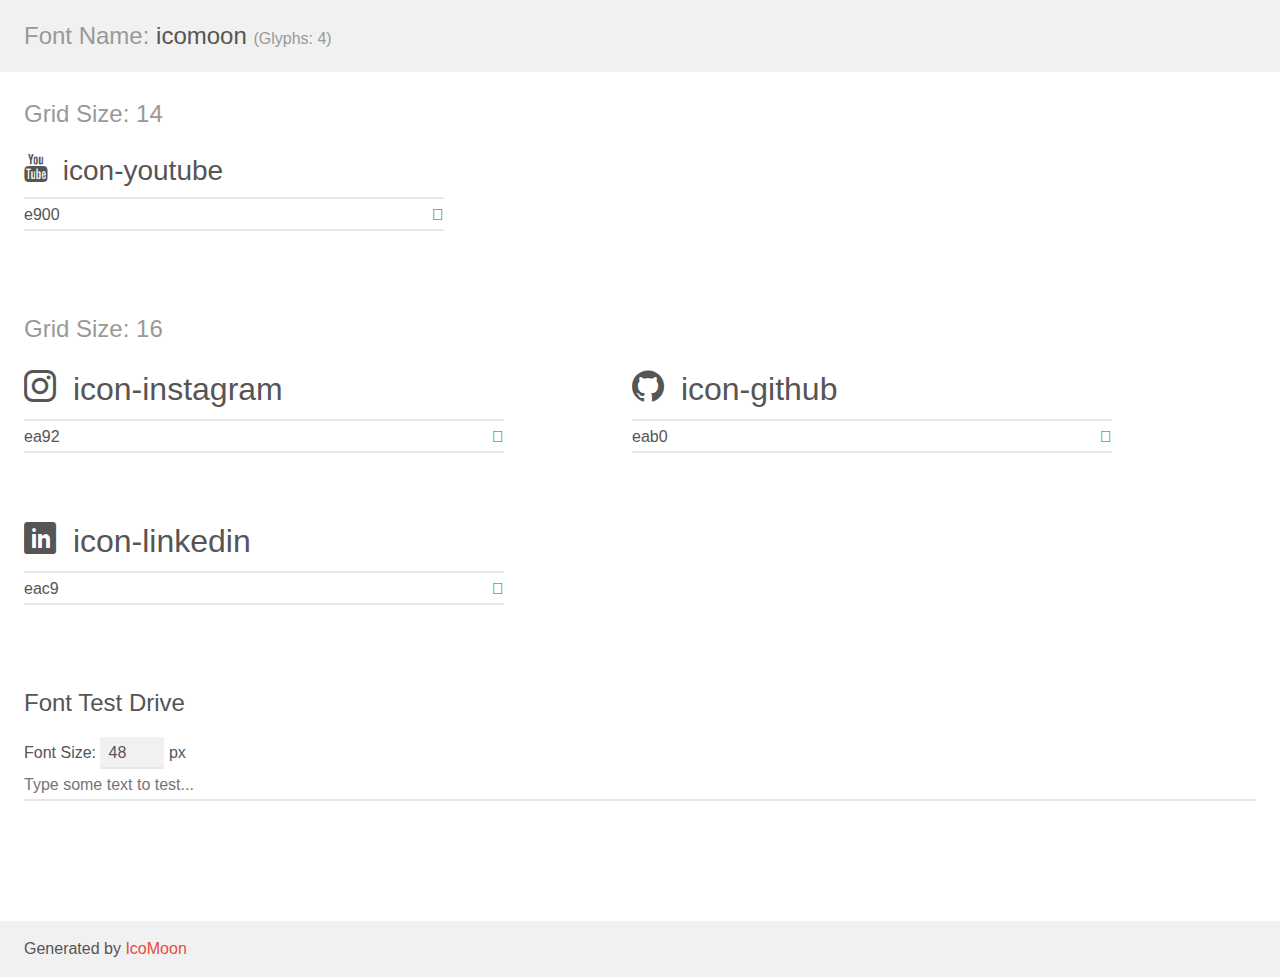
==== img/icomoon/demo.html @ d6175125 "header finisher" ====
<!doctype html>
<html>
<head>
    <meta charset="utf-8">
    <title>IcoMoon Demo</title>
    <meta name="description" content="An Icon Font Generated By IcoMoon.io">
    <meta name="viewport" content="width=device-width, initial-scale=1">
    <link rel="stylesheet" href="demo-files/demo.css">
    <link rel="stylesheet" href="style.css"></head>
<body>
    <div class="bgc1 clearfix">
        <h1 class="mhmm mvm"><span class="fgc1">Font Name:</span> icomoon <small class="fgc1">(Glyphs:&nbsp;4)</small></h1>
    </div>
    <div class="clearfix mhl ptl">
        <h1 class="mvm mtn fgc1">Grid Size: 14</h1>
        <div class="glyph fs1">
            <div class="clearfix bshadow0 pbs">
                <span class="icon-youtube"></span>
                <span class="mls"> icon-youtube</span>
            </div>
            <fieldset class="fs0 size1of1 clearfix hidden-false">
                <input type="text" readonly value="e900" class="unit size1of2" />
                <input type="text" maxlength="1" readonly value="&#xe900;" class="unitRight size1of2 talign-right" />
            </fieldset>
            <div class="fs0 bshadow0 clearfix hidden-true">
                <span class="unit pvs fgc1">liga: </span>
                <input type="text" readonly value="" class="liga unitRight" />
            </div>
        </div>
    </div>
    <div class="clearfix mhl ptl">
        <h1 class="mvm mtn fgc1">Grid Size: 16</h1>
        <div class="glyph fs2">
            <div class="clearfix bshadow0 pbs">
                <span class="icon-instagram"></span>
                <span class="mls"> icon-instagram</span>
            </div>
            <fieldset class="fs0 size1of1 clearfix hidden-false">
                <input type="text" readonly value="ea92" class="unit size1of2" />
                <input type="text" maxlength="1" readonly value="&#xea92;" class="unitRight size1of2 talign-right" />
            </fieldset>
            <div class="fs0 bshadow0 clearfix hidden-true">
                <span class="unit pvs fgc1">liga: </span>
                <input type="text" readonly value="instagram, brand12" class="liga unitRight" />
            </div>
        </div>
        <div class="glyph fs2">
            <div class="clearfix bshadow0 pbs">
                <span class="icon-github"></span>
                <span class="mls"> icon-github</span>
            </div>
            <fieldset class="fs0 size1of1 clearfix hidden-false">
                <input type="text" readonly value="eab0" class="unit size1of2" />
                <input type="text" maxlength="1" readonly value="&#xeab0;" class="unitRight size1of2 talign-right" />
            </fieldset>
            <div class="fs0 bshadow0 clearfix hidden-true">
                <span class="unit pvs fgc1">liga: </span>
                <input type="text" readonly value="github, brand40" class="liga unitRight" />
            </div>
        </div>
        <div class="glyph fs2">
            <div class="clearfix bshadow0 pbs">
                <span class="icon-linkedin"></span>
                <span class="mls"> icon-linkedin</span>
            </div>
            <fieldset class="fs0 size1of1 clearfix hidden-false">
                <input type="text" readonly value="eac9" class="unit size1of2" />
                <input type="text" maxlength="1" readonly value="&#xeac9;" class="unitRight size1of2 talign-right" />
            </fieldset>
            <div class="fs0 bshadow0 clearfix hidden-true">
                <span class="unit pvs fgc1">liga: </span>
                <input type="text" readonly value="linkedin, brand64" class="liga unitRight" />
            </div>
        </div>
    </div>

    <!--[if gt IE 8]><!-->
    <div class="mhl clearfix mbl">
        <h1>Font Test Drive</h1>
        <label>
            Font Size: <input id="fontSize" type="number" class="textbox0 mbm"
            min="8" value="48" />
            px
        </label>
        <input id="testText" type="text" class="phl size1of1 mvl"
        placeholder="Type some text to test..." value=""/>
        <div id="testDrive" class="icon-" style="font-family: icomoon">&nbsp;
        </div>
    </div>
    <!--<![endif]-->
    <div class="bgc1 clearfix">
        <p class="mhl">Generated by <a href="https://icomoon.io/app">IcoMoon</a></p>
    </div>

    <script src="demo-files/demo.js"></script>
</body>
</html>
---- img/icomoon/demo-files/demo.css ----
body {
  padding: 0;
  margin: 0;
  font-family: sans-serif;
  font-size: 1em;
  line-height: 1.5;
  color: #555;
  background: #fff;
}
h1 {
  font-size: 1.5em;
  font-weight: normal;
}
small {
  font-size: .66666667em;
}
a {
  color: #e74c3c;
  text-decoration: none;
}
a:hover, a:focus {
  box-shadow: 0 1px #e74c3c;
}
.bshadow0, input {
  box-shadow: inset 0 -2px #e7e7e7;
}
input:hover {
  box-shadow: inset 0 -2px #ccc;
}
input, fieldset {
  font-family: sans-serif;
  font-size: 1em;
  margin: 0;
  padding: 0;
  border: 0;
}
input {
  color: inherit;
  line-height: 1.5;
  height: 1.5em;
  padding: .25em 0;
}
input:focus {
  outline: none;
  box-shadow: inset 0 -2px #449fdb;
}
.glyph {
  font-size: 16px;
  width: 15em;
  padding-bottom: 1em;
  margin-right: 4em;
  margin-bottom: 1em;
  float: left;
  overflow: hidden;
}
.liga {
  width: 80%;
  width: calc(100% - 2.5em);
}
.talign-right {
  text-align: right;
}
.talign-center {
  text-align: center;
}
.bgc1 {
  background: #f1f1f1;
}
.fgc1 {
  color: #999;
}
.fgc0 {
  color: #000;
}
p {
  margin-top: 1em;
  margin-bottom: 1em;
}
.mvm {
  margin-top: .75em;
  margin-bottom: .75em;
}
.mtn {
  margin-top: 0;
}
.mtl, .mal {
  margin-top: 1.5em;
}
.mbl, .mal {
  margin-bottom: 1.5em;
}
.mal, .mhl {
  margin-left: 1.5em;
  margin-right: 1.5em;
}
.mhmm {
  margin-left: 1em;
  margin-right: 1em;
}
.mls {
  margin-left: .25em;
}
.ptl {
  padding-top: 1.5em;
}
.pbs, .pvs {
  padding-bottom: .25em;
}
.pvs, .pts {
  padding-top: .25em;
}
.unit {
  float: left;
}
.unitRight {
  float: right;
}
.size1of2 {
  width: 50%;
}
.size1of1 {
  width: 100%;
}
.clearfix:before, .clearfix:after {
  content: " ";
  display: table;
}
.clearfix:after {
  clear: both;
}
.hidden-true {
  display: none;
}
.textbox0 {
  width: 3em;
  background: #f1f1f1;
  padding: .25em .5em;
  line-height: 1.5;
  height: 1.5em;
}
#testDrive {
  display: block;
  padding-top: 24px;
  line-height: 1.5;
}
.fs0 {
  font-size: 16px;
}
.fs1 {
  font-size: 28px;
}
.fs2 {
  font-size: 32px;
}
---- img/icomoon/style.css ----
@font-face {
  font-family: 'icomoon';
  src:  url('fonts/icomoon.eot?8920bv');
  src:  url('fonts/icomoon.eot?8920bv#iefix') format('embedded-opentype'),
    url('fonts/icomoon.ttf?8920bv') format('truetype'),
    url('fonts/icomoon.woff?8920bv') format('woff'),
    url('fonts/icomoon.svg?8920bv#icomoon') format('svg');
  font-weight: normal;
  font-style: normal;
  font-display: block;
}

[class^="icon-"], [class*=" icon-"] {
  /* use !important to prevent issues with browser extensions that change fonts */
  font-family: 'icomoon' !important;
  speak: never;
  font-style: normal;
  font-weight: normal;
  font-variant: normal;
  text-transform: none;
  line-height: 1;

  /* Better Font Rendering =========== */
  -webkit-font-smoothing: antialiased;
  -moz-osx-font-smoothing: grayscale;
}

.icon-youtube:before {
  content: "\e900";
}
.icon-instagram:before {
  content: "\ea92";
}
.icon-github:before {
  content: "\eab0";
}
.icon-linkedin:before {
  content: "\eac9";
}
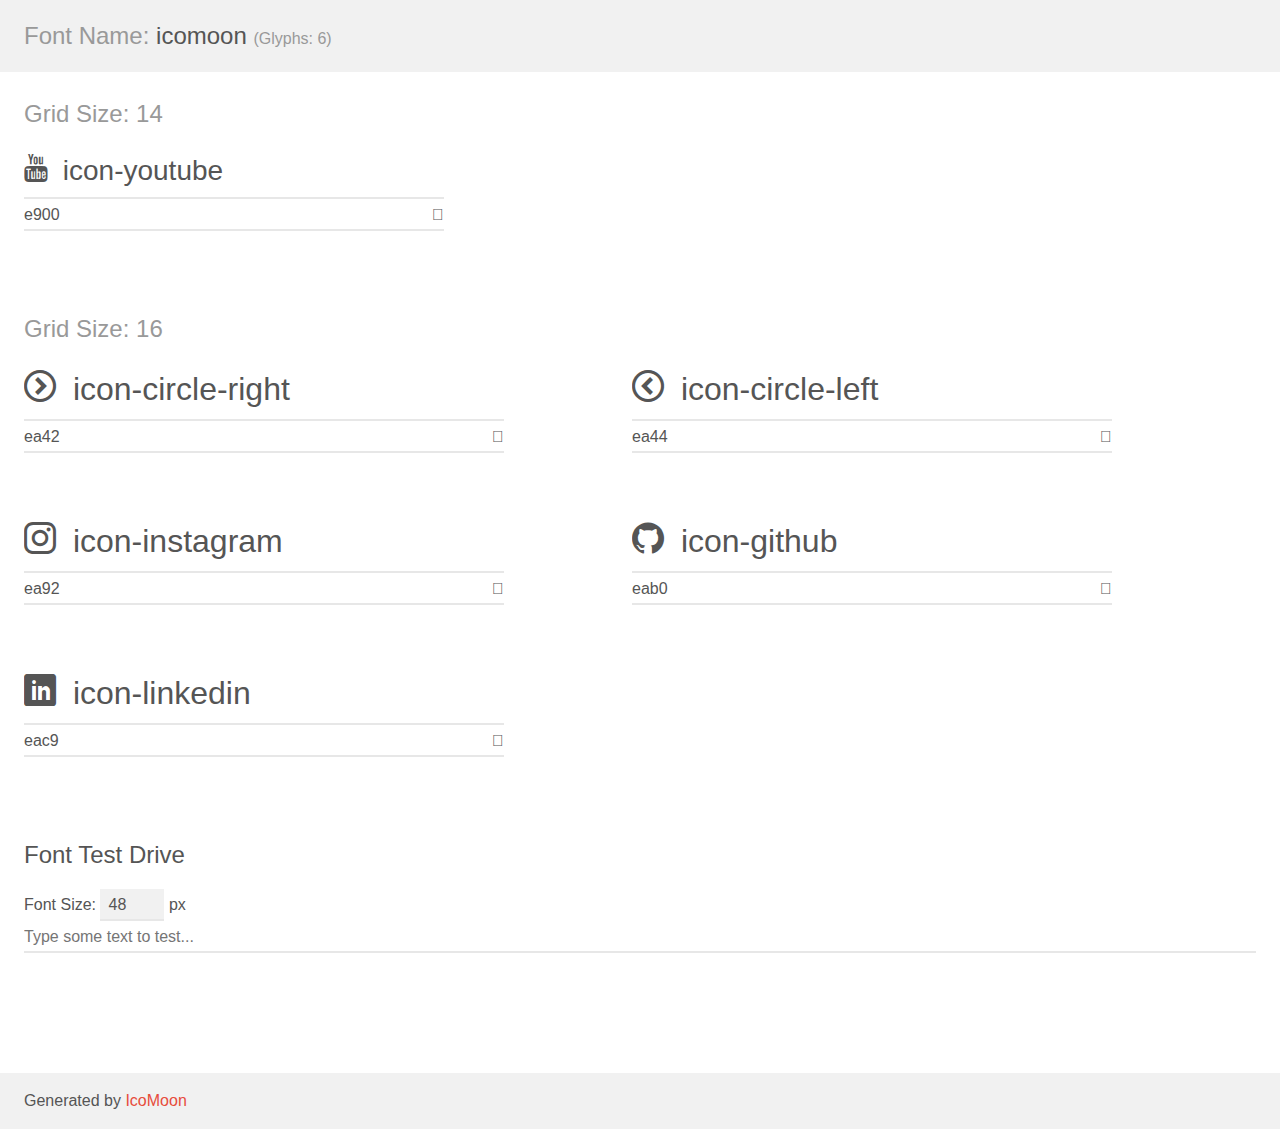
==== commit 6b17a332: "swipper config" ====
--- a/img/icomoon/demo.html
+++ b/img/icomoon/demo.html
@@ -9,7 +9,7 @@
     <link rel="stylesheet" href="style.css"></head>
 <body>
     <div class="bgc1 clearfix">
-        <h1 class="mhmm mvm"><span class="fgc1">Font Name:</span> icomoon <small class="fgc1">(Glyphs:&nbsp;4)</small></h1>
+        <h1 class="mhmm mvm"><span class="fgc1">Font Name:</span> icomoon <small class="fgc1">(Glyphs:&nbsp;6)</small></h1>
     </div>
     <div class="clearfix mhl ptl">
         <h1 class="mvm mtn fgc1">Grid Size: 14</h1>
@@ -30,6 +30,34 @@
     </div>
     <div class="clearfix mhl ptl">
         <h1 class="mvm mtn fgc1">Grid Size: 16</h1>
+        <div class="glyph fs2">
+            <div class="clearfix bshadow0 pbs">
+                <span class="icon-circle-right"></span>
+                <span class="mls"> icon-circle-right</span>
+            </div>
+            <fieldset class="fs0 size1of1 clearfix hidden-false">
+                <input type="text" readonly value="ea42" class="unit size1of2" />
+                <input type="text" maxlength="1" readonly value="&#xea42;" class="unitRight size1of2 talign-right" />
+            </fieldset>
+            <div class="fs0 bshadow0 clearfix hidden-true">
+                <span class="unit pvs fgc1">liga: </span>
+                <input type="text" readonly value="circle-right, right5" class="liga unitRight" />
+            </div>
+        </div>
+        <div class="glyph fs2">
+            <div class="clearfix bshadow0 pbs">
+                <span class="icon-circle-left"></span>
+                <span class="mls"> icon-circle-left</span>
+            </div>
+            <fieldset class="fs0 size1of1 clearfix hidden-false">
+                <input type="text" readonly value="ea44" class="unit size1of2" />
+                <input type="text" maxlength="1" readonly value="&#xea44;" class="unitRight size1of2 talign-right" />
+            </fieldset>
+            <div class="fs0 bshadow0 clearfix hidden-true">
+                <span class="unit pvs fgc1">liga: </span>
+                <input type="text" readonly value="circle-left, left5" class="liga unitRight" />
+            </div>
+        </div>
         <div class="glyph fs2">
             <div class="clearfix bshadow0 pbs">
                 <span class="icon-instagram"></span>
--- a/img/icomoon/style.css
+++ b/img/icomoon/style.css
@@ -1,10 +1,10 @@
 @font-face {
   font-family: 'icomoon';
-  src:  url('fonts/icomoon.eot?8920bv');
-  src:  url('fonts/icomoon.eot?8920bv#iefix') format('embedded-opentype'),
-    url('fonts/icomoon.ttf?8920bv') format('truetype'),
-    url('fonts/icomoon.woff?8920bv') format('woff'),
-    url('fonts/icomoon.svg?8920bv#icomoon') format('svg');
+  src:  url('fonts/icomoon.eot?tbveq8');
+  src:  url('fonts/icomoon.eot?tbveq8#iefix') format('embedded-opentype'),
+    url('fonts/icomoon.ttf?tbveq8') format('truetype'),
+    url('fonts/icomoon.woff?tbveq8') format('woff'),
+    url('fonts/icomoon.svg?tbveq8#icomoon') format('svg');
   font-weight: normal;
   font-style: normal;
   font-display: block;
@@ -28,6 +28,12 @@
 .icon-youtube:before {
   content: "\e900";
 }
+.icon-circle-right:before {
+  content: "\ea42";
+}
+.icon-circle-left:before {
+  content: "\ea44";
+}
 .icon-instagram:before {
   content: "\ea92";
 }
